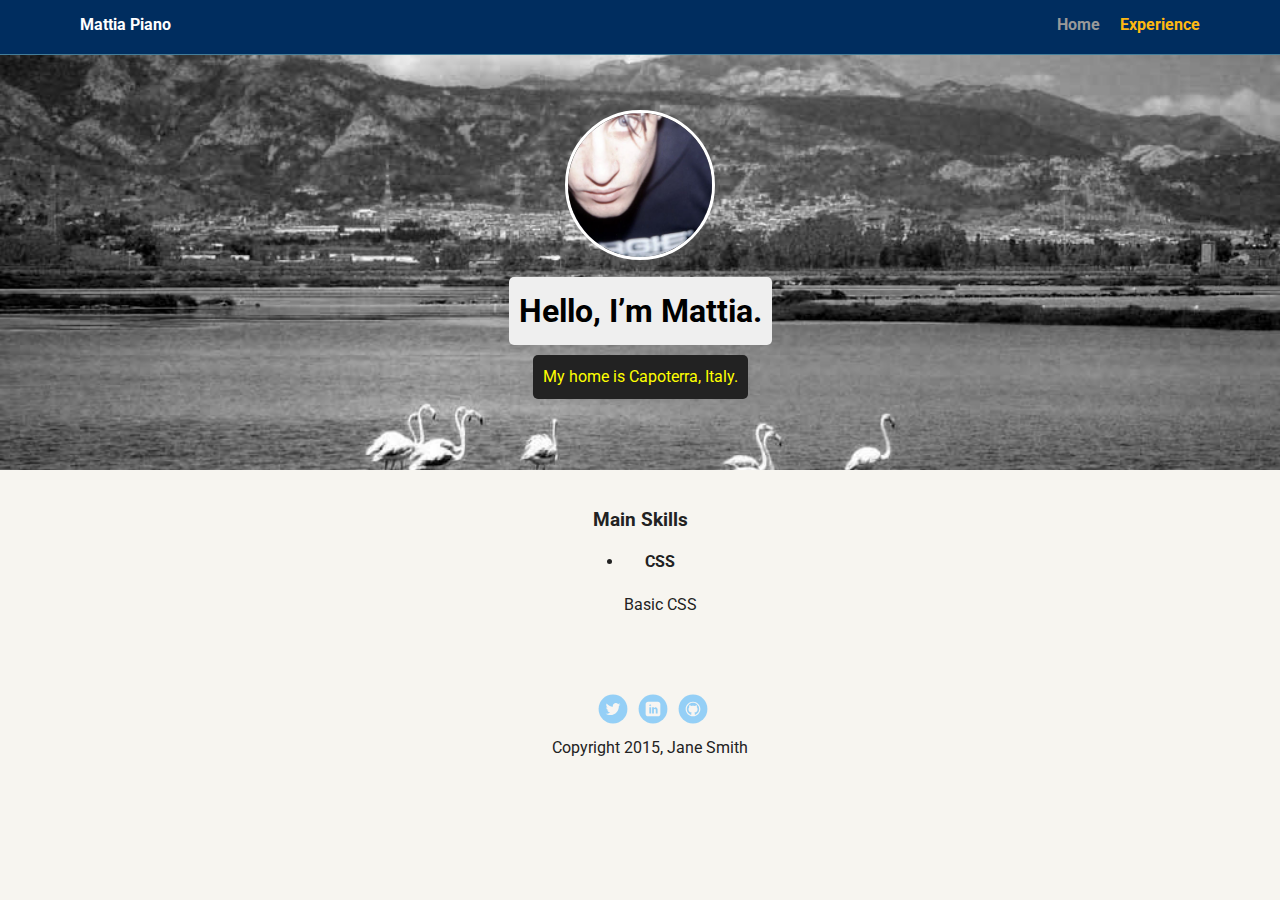
==== experience.html @ 98cb4973 "styling css | add page experience | add Facebook social icon" ====
<!doctype html>
<html lang="en">
<head>
  <meta charset="utf-8">
  <title>Mattia Piano's Profile</title>
  <meta name="viewport" content="width=device-width, initial-scale=1.0">
  <link rel="stylesheet" href="styles.css">
  <link href="https://fonts.googleapis.com/css?family=Muli%7CRoboto:400,300,500,700,900" rel="stylesheet"></head>
  <body>

  <div class="main-nav">
        <ul class="nav">
          <li class="name">Mattia Piano</li>
          <li><a href="index.html">Home</a></li>
          <li><a href="experience.html" class="selected">Experience</a></li>
        </ul>
    </div>

    <header>
      <img src="images/me.jpg" alt="Drawing of Jane Smith" class="profile-image">
      <h1 class="tag name">Hello, I’m Mattia.</h1>
      <p class="tag location">My home is Capoterra, Italy.</p>
    </header>

    <main class="flex">
     
     <section id="curriculum">
       <h3>Main Skills</h3>
       <ul>
         <li>
           <h4>CSS</h4>
           <p>Basic CSS</p>
         </li>
       </ul>
     </section>

    </main>
    <footer>
      <ul>
        <li><a href="https://twitter.com/intent/tweet?screen_name=hypnosdesign" class="social twitter">Twitter</a></li>
        <li><a href="https://www.linkedin.com/in/mattia-p-a04a47b8" class="social linkedin">LinkedIn</a></li>
        <li><a href="https://github.com/hypnosdesign" class="social github">Github</a></li>
      </ul>
      <p class="copyright">Copyright 2015, Jane Smith</p>
    </footer>
  </body>
  </html>
---- styles.css ----
/* Colors *********************
    #002D5F - BLU
    #437D9A - BLU SLAVATO
    #7F8F23 - VERDE
    #FEB811 - GIALLO
    #FA161B - ROSSO
********************************/

/* Global Layout Set-up */
* { 
  box-sizing: border-box;
}
  
body {
  margin: 0;
  padding: 0;
  text-align: center;
  font-family: 'Roboto', sans-serif;
  color: #222;
  background: #f7f5f0;
}

/* Link Styles */

a {
  text-decoration: none;
  color: #999;
}


a:hover, a.selected {
  color:  #FEB811;
}

/* Section Styles */

.main-nav {
  width: 100%;
  background: #002D5F;
  min-height: 30px;
  padding: 10px;
  position: fixed;
  text-align: center;
  border-bottom: 1px solid #437D9A;
}

.nav {
  display: flex;
  justify-content: space-around;
  font-weight: 700;
  list-style-type: none;
  margin: 0 auto;
  padding: 0;
}

.nav .name {
    display: block;
    margin-right: auto;
    color: white;
}
.nav li {
  padding: 5px 10px 10px 10px;
}
.nav a {
  transition: all .5s;
}


header {
  text-align: center;
  background: url('images/capoterra.jpg') no-repeat center center ;
  background-size: cover;
  overflow: hidden;
  padding-top: 60px;
}
header {
  line-height: 1.5;
}
header .profile-image {
  margin-top: 50px;
  width: 150px;
  height: 150px;
  border-radius: 50%;
  border: 3px solid white;
  transition: all .5s;
}
header .profile-image:hover {
  transform: scale(1.2) rotate(5deg);
}
.tag {
  background-color: #efefef;
  color: black;
  padding: 10px;
  border-radius: 5px;
  display: table;
  margin: 10px auto;
} 
.location {
  background-color: #222;
  color: yellow;
}
.card {
  margin: 30px;
  padding: 20px 40px 40px;
  max-width: 500px;
  text-align: left;
  background: #fff;
  border-bottom: 4px solid #ccc;
  border-radius: 6px;
  transition: all .5s;
}
.card:hover {
  border-color: #1FA58A;
}

ul.skills {
  padding: 0;
  text-align: center;
}

.skills li {
  border-radius: 6px;
  display: inline-block;
  background: #ff9904;
  color: white;
  padding: 5px 10px;
  margin: 2px;
}

.skills li:nth-child(odd) {
  background: #0399ff;
}

footer {
  width: 100%;
  min-height: 30px;
  padding: 20px 0 40px 20px;
}

footer .copyright {
  top: -8px;
  font-size: .75em;
}

footer ul {
  list-style-type: none;
  margin: 0;
  padding: 0;
}

footer ul li {
  display: inline-block;
}

a.social {
  display: inline-block;
  text-indent: -9999px;
  margin-left: 5px;
  width: 30px;
  height: 30px;
  background-size: 30px 30px;
  opacity: .4;
  transition: all .5s;
}
a.twitter {
  background-image: url(images/twitter.svg);
}
a.linkedin {
  background-image: url(images/linkedin.svg);
}
a.github {
  background-image: url(images/github.svg);
}
a.facebook {
  background-image: url(images/facebook1.png);
}

a.social:hover {
  opacity: 1;
}
.clearfix {
  clear: both;
}

/* Styles for larger screens */
@media screen and (min-width: 720px) {
  
  .flex {
      display: -ms-flexbox;      /* TWEENER - IE 10 */
      display: flex; 
      max-width: 1200px;
      -ms-flex-pack: distribute;
      justify-content: space-around;
      margin: 0 auto;
  }

  header {
    min-height: 470px;
  }

  .nav {
    max-width: 1200px;
    padding: 0 30px;
  }


  main {
    padding-top: 20px;
  }

  main p {
    line-height: 1.6em;
  }

  footer {
    font-size: 1.3em;
    max-width: 1200px;
    margin: 40px auto;
  }

}
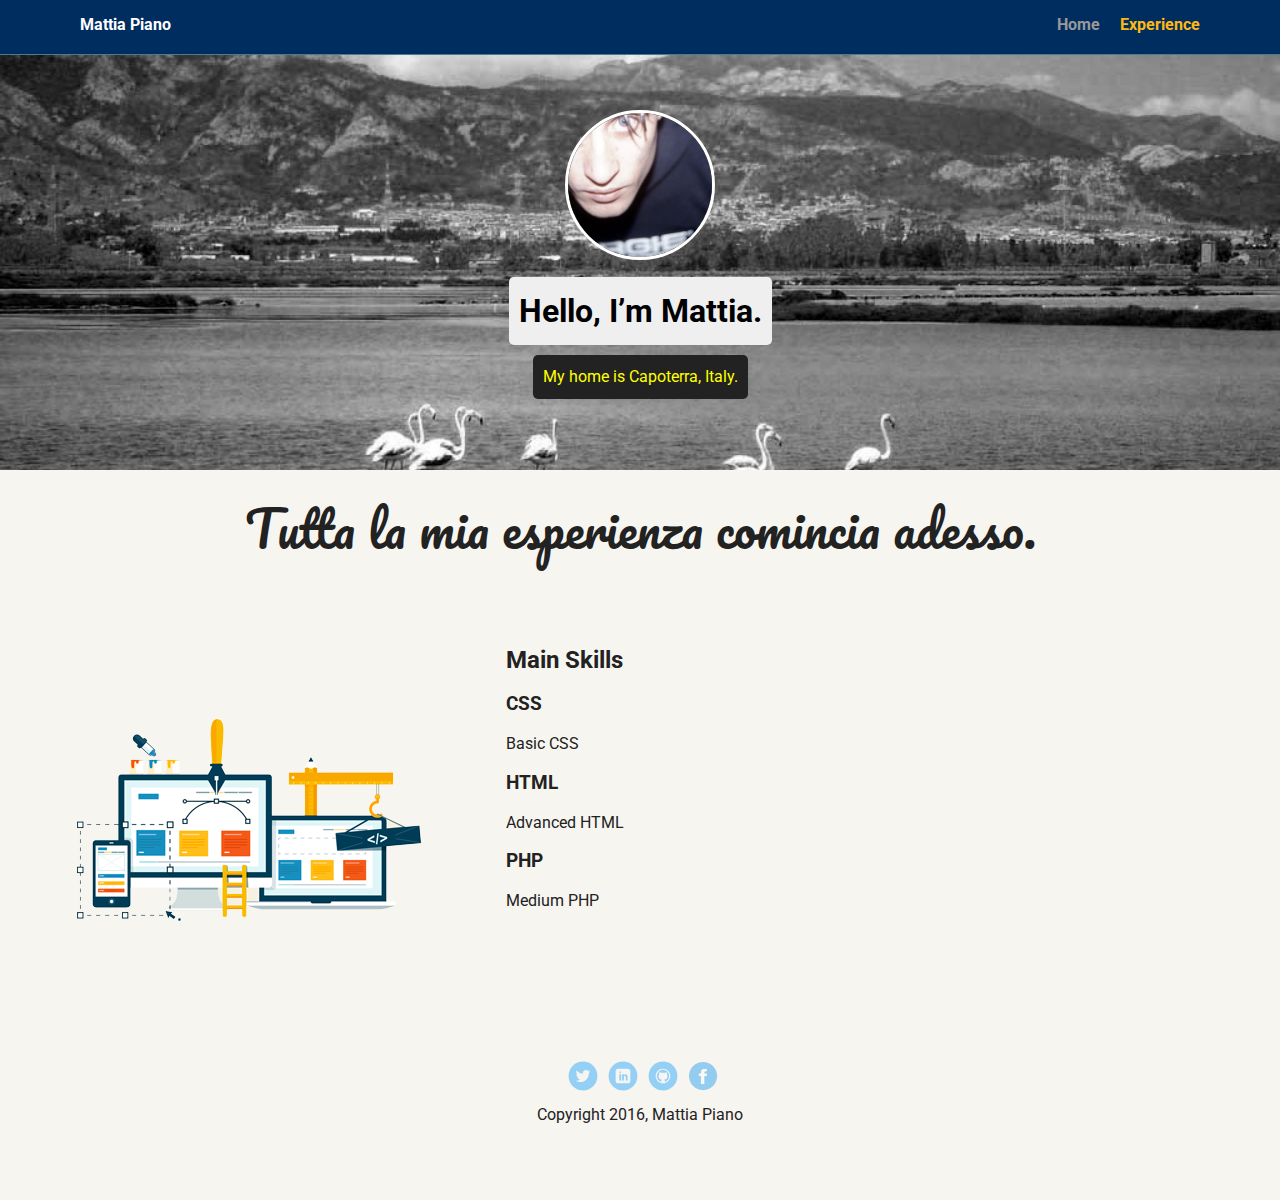
==== commit 93b2819a: "add image experience page" ====
--- a/experience.html
+++ b/experience.html
@@ -5,16 +5,16 @@
   <title>Mattia Piano's Profile</title>
   <meta name="viewport" content="width=device-width, initial-scale=1.0">
   <link rel="stylesheet" href="styles.css">
-  <link href="https://fonts.googleapis.com/css?family=Muli%7CRoboto:400,300,500,700,900" rel="stylesheet"></head>
+  <link href="https://fonts.googleapis.com/css?family=Muli%7CRoboto:400,300,500,700,900|Pacifico" rel="stylesheet"></head>
   <body>
 
-  <div class="main-nav">
+    <nav>
         <ul class="nav">
           <li class="name">Mattia Piano</li>
           <li><a href="index.html">Home</a></li>
           <li><a href="experience.html" class="selected">Experience</a></li>
         </ul>
-    </div>
+    </nav>
 
     <header>
       <img src="images/me.jpg" alt="Drawing of Jane Smith" class="profile-image">
@@ -22,26 +22,35 @@
       <p class="tag location">My home is Capoterra, Italy.</p>
     </header>
 
-    <main class="flex">
      
+     <p class="lead">Tutta la mia esperienza comincia adesso.</p>
+     <img src="images/tech.png" alt="technology image" class="tech-image">
      <section id="curriculum">
-       <h3>Main Skills</h3>
+       <h2>Main Skills</h2>
        <ul>
          <li>
-           <h4>CSS</h4>
+           <h3>CSS</h3>
            <p>Basic CSS</p>
+         </li>
+         <li>
+           <h3>HTML</h3>
+           <p>Advanced HTML</p>
+         </li>
+         <li>
+           <h3>PHP</h3>
+           <p>Medium PHP</p>
          </li>
        </ul>
      </section>
 
-    </main>
-    <footer>
+    <footer class="clearfix">
       <ul>
         <li><a href="https://twitter.com/intent/tweet?screen_name=hypnosdesign" class="social twitter">Twitter</a></li>
         <li><a href="https://www.linkedin.com/in/mattia-p-a04a47b8" class="social linkedin">LinkedIn</a></li>
         <li><a href="https://github.com/hypnosdesign" class="social github">Github</a></li>
+        <li><a href="https://facebook.com/mattia.piano" class="social facebook">Facebook</a></li>
       </ul>
-      <p class="copyright">Copyright 2015, Jane Smith</p>
+      <p class="copyright">Copyright 2016, Mattia Piano </p>
     </footer>
   </body>
   </html>
--- a/styles.css
+++ b/styles.css
@@ -34,7 +34,7 @@
 
 /* Section Styles */
 
-.main-nav {
+nav {
   width: 100%;
   background: #002D5F;
   min-height: 30px;
@@ -113,6 +113,31 @@
   border-color: #1FA58A;
 }
 
+#curriculum {
+  max-width: 480px;
+  margin: 0 auto;
+  padding: 10px;
+  text-align: center;
+}
+
+#curriculum ul {
+  list-style: none;
+  margin: 0;
+  padding: 0;
+}
+
+.tech-image {
+  margin: 2em;
+}
+p.lead {
+  font-family: Pacifico, cursive;
+  font-size: 3em;
+  line-height: 1.2em;
+  margin-top: 20px;
+  padding: 10px;
+  text-align: center;
+}
+
 ul.skills {
   padding: 0;
   text-align: center;
@@ -134,7 +159,7 @@
 footer {
   width: 100%;
   min-height: 30px;
-  padding: 20px 0 40px 20px;
+  padding: 20px 0;
 }
 
 footer .copyright {
@@ -146,6 +171,7 @@
   list-style-type: none;
   margin: 0;
   padding: 0;
+  text-align: center;;
 }
 
 footer ul li {
@@ -212,6 +238,23 @@
     line-height: 1.6em;
   }
 
+  #curriculum {
+  float: left;
+  max-width: 50%;
+  padding: 10px;
+  margin: 0;
+  text-align: left;
+}
+
+.tech-image {
+  float: left;
+  margin: 3em;
+  max-width: 100%;
+}
+p.lead {
+  text-align: center;
+}
+
   footer {
     font-size: 1.3em;
     max-width: 1200px;
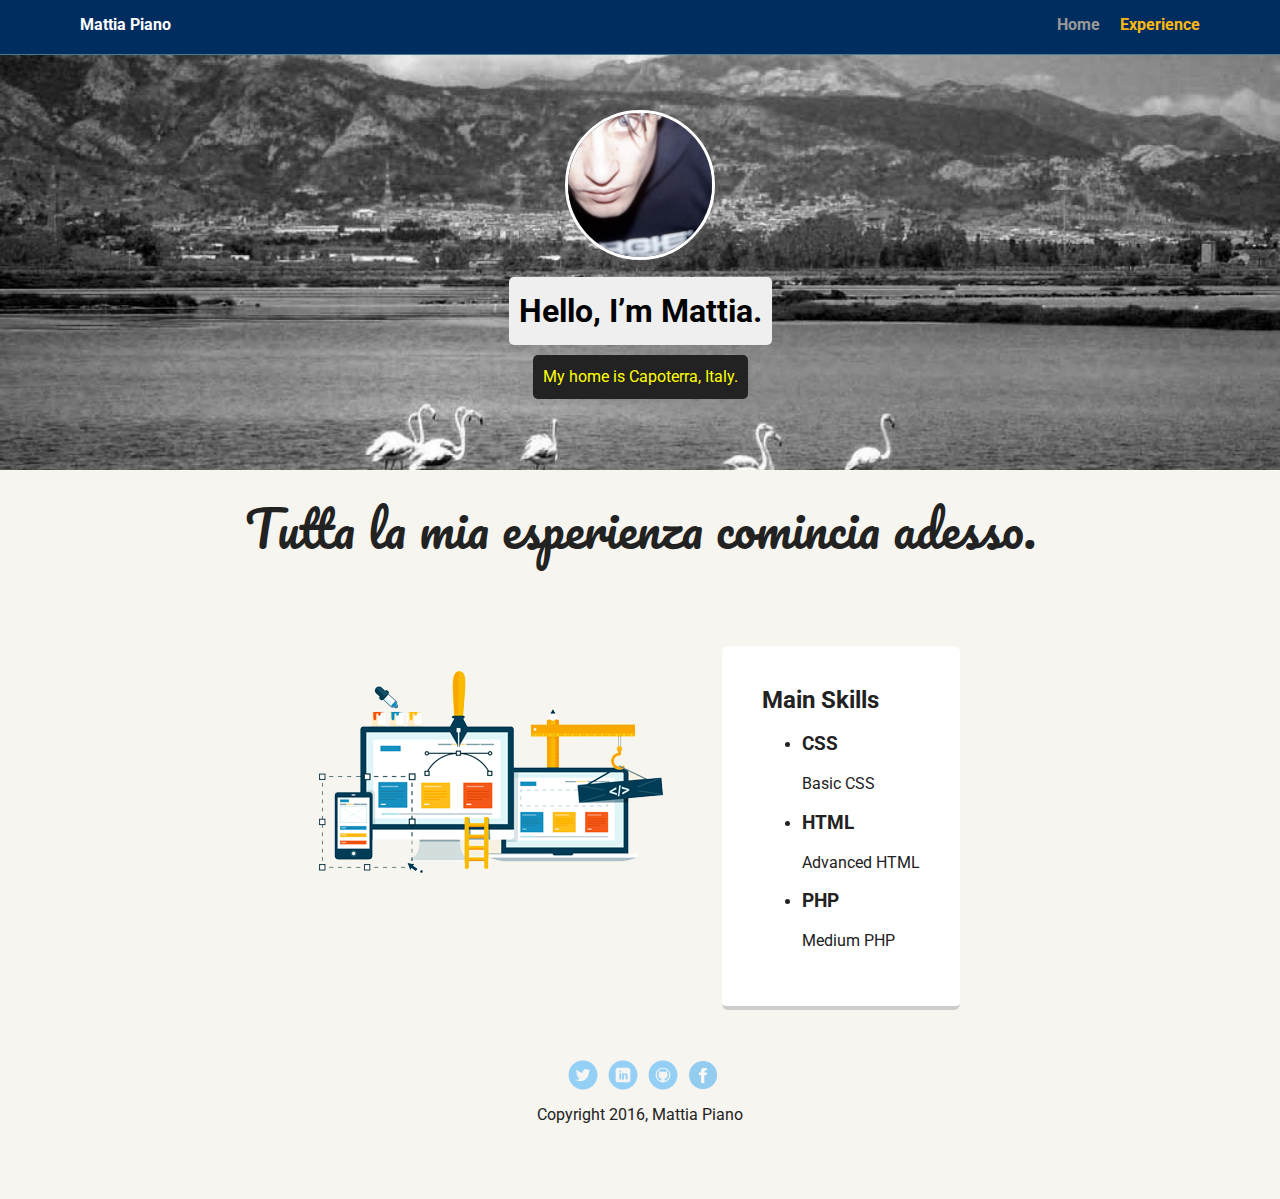
==== commit fdc41d21: "style experience page" ====
--- a/experience.html
+++ b/experience.html
@@ -24,23 +24,26 @@
 
      
      <p class="lead">Tutta la mia esperienza comincia adesso.</p>
+     
+     <section id="curriculum">
      <img src="images/tech.png" alt="technology image" class="tech-image">
-     <section id="curriculum">
+       <article class="card wish">
        <h2>Main Skills</h2>
-       <ul>
-         <li>
-           <h3>CSS</h3>
-           <p>Basic CSS</p>
-         </li>
-         <li>
-           <h3>HTML</h3>
-           <p>Advanced HTML</p>
-         </li>
-         <li>
-           <h3>PHP</h3>
-           <p>Medium PHP</p>
-         </li>
-       </ul>
+         <ul>
+           <li>
+             <h3>CSS</h3>
+             <p>Basic CSS</p>
+           </li>
+           <li>
+             <h3>HTML</h3>
+             <p>Advanced HTML</p>
+           </li>
+           <li>
+             <h3>PHP</h3>
+             <p>Medium PHP</p>
+           </li>
+         </ul>
+       </article>
      </section>
 
     <footer class="clearfix">
--- a/styles.css
+++ b/styles.css
@@ -99,6 +99,12 @@
   background-color: #222;
   color: yellow;
 }
+
+#curriculum {
+  max-width: 700px;
+  margin: 0 auto;
+}
+
 .card {
   margin: 30px;
   padding: 20px 40px 40px;
@@ -113,22 +119,6 @@
   border-color: #1FA58A;
 }
 
-#curriculum {
-  max-width: 480px;
-  margin: 0 auto;
-  padding: 10px;
-  text-align: center;
-}
-
-#curriculum ul {
-  list-style: none;
-  margin: 0;
-  padding: 0;
-}
-
-.tech-image {
-  margin: 2em;
-}
 p.lead {
   font-family: Pacifico, cursive;
   font-size: 3em;
@@ -209,7 +199,7 @@
 }
 
 /* Styles for larger screens */
-@media screen and (min-width: 720px) {
+@media screen and (min-width: 880px) {
   
   .flex {
       display: -ms-flexbox;      /* TWEENER - IE 10 */
@@ -229,6 +219,15 @@
     padding: 0 30px;
   }
 
+  .wish {
+  
+    display: block;
+    float: right;
+  }
+  
+  img.tech-image {
+    float: left;
+  }
 
   main {
     padding-top: 20px;
@@ -238,22 +237,6 @@
     line-height: 1.6em;
   }
 
-  #curriculum {
-  float: left;
-  max-width: 50%;
-  padding: 10px;
-  margin: 0;
-  text-align: left;
-}
-
-.tech-image {
-  float: left;
-  margin: 3em;
-  max-width: 100%;
-}
-p.lead {
-  text-align: center;
-}
 
   footer {
     font-size: 1.3em;
